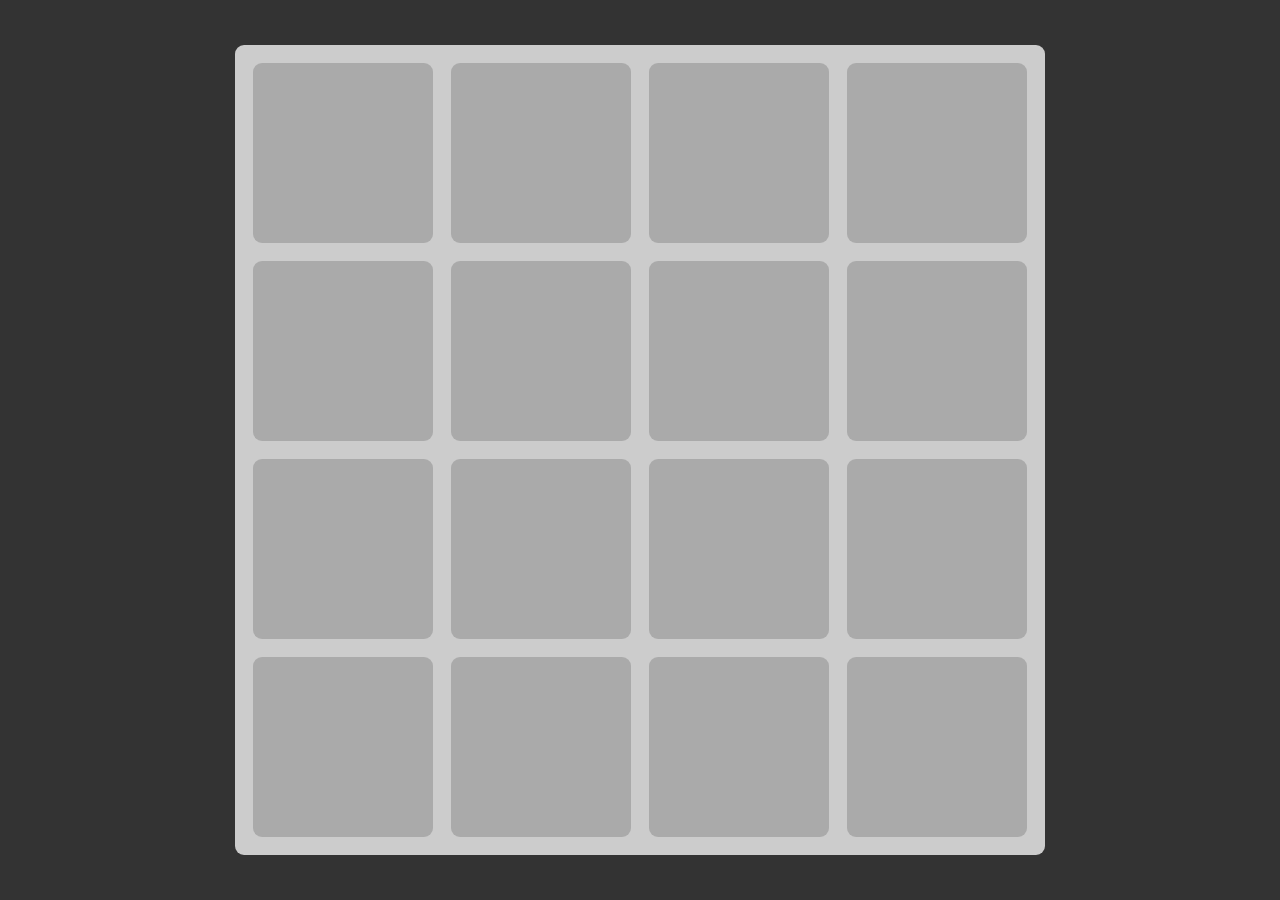
==== projects/2048/index.html @ 8f9f8007 "initial html css" ====
<!DOCTYPE html>
<html lang="en">
    <head>

        <meta charset="UTF-8">
        <meta http-equiv="X-UA-Compatible" content="IE=edge">
        <meta name="viewport" content="width=device-width", initial-scale="1.0">
        <title>2O48</title>

        <link rel="stylesheet" href="styles.css">

    </head>

    <body>

        <div id="game-board">
            <div class="cell"></div>
            <div class="cell"></div>
            <div class="cell"></div>
            <div class="cell"></div>
            <div class="cell"></div>
            <div class="cell"></div>
            <div class="cell"></div>
            <div class="cell"></div>
            <div class="cell"></div>
            <div class="cell"></div>
            <div class="cell"></div>
            <div class="cell"></div>
            <div class="cell"></div>
            <div class="cell"></div>
            <div class="cell"></div>
            <div class="cell"></div>
        </div>

    </body>

</html>
---- projects/2048/styles.css ----
*, *::before, *::after{
    box-sizing: border-box;
    font-family: Arial;
}

body{
    background-color: #333;
    display:flex;
    justify-content: center;
    align-items: center;
    height: 100vh;
    margin: 0;
    font-size: 7.5vmin;
}

#game-board{
    --grid-size: 4;
    --cell-size: 20vmin;
    --cell-gap: 2vmin;
    display:grid;
    grid-template-columns: repeat(var(--grid-size), var(--cell-size));
    grid-template-rows: repeat(var(--grid-size), var(--cell-size));
    background-color: #CCC;
    gap: var(--cell-gap);
    border: 1vmin;
    padding: var(--cell-gap);
    position:relative;
    border-radius: 1vmin;
}

.cell{
    background-color: #AAA;
    border-radius: 1vmin;
}

.tile{
    --x: 1;
    --y: 2;
    position:absolute;
    display: flex;
    justify-content: center;
    align-items: center;
    background-color: red;
    width: var(--cell-size);
    height: var(--cell-size);
    border-radius: 1vmin;

    top: calc( var(--y) * (var(--cell-gap) + var(--cell-size)) + var(--cell-gap));
    left: calc( var(--x) * (var(--cell-gap) + var(--cell-size)) + var(--cell-gap));

    font-weight: bold;

    background-color: hsl(200, 50%, var(--background-lightness));
    color: hsl(200, 25%, var(--text-lightness));
}
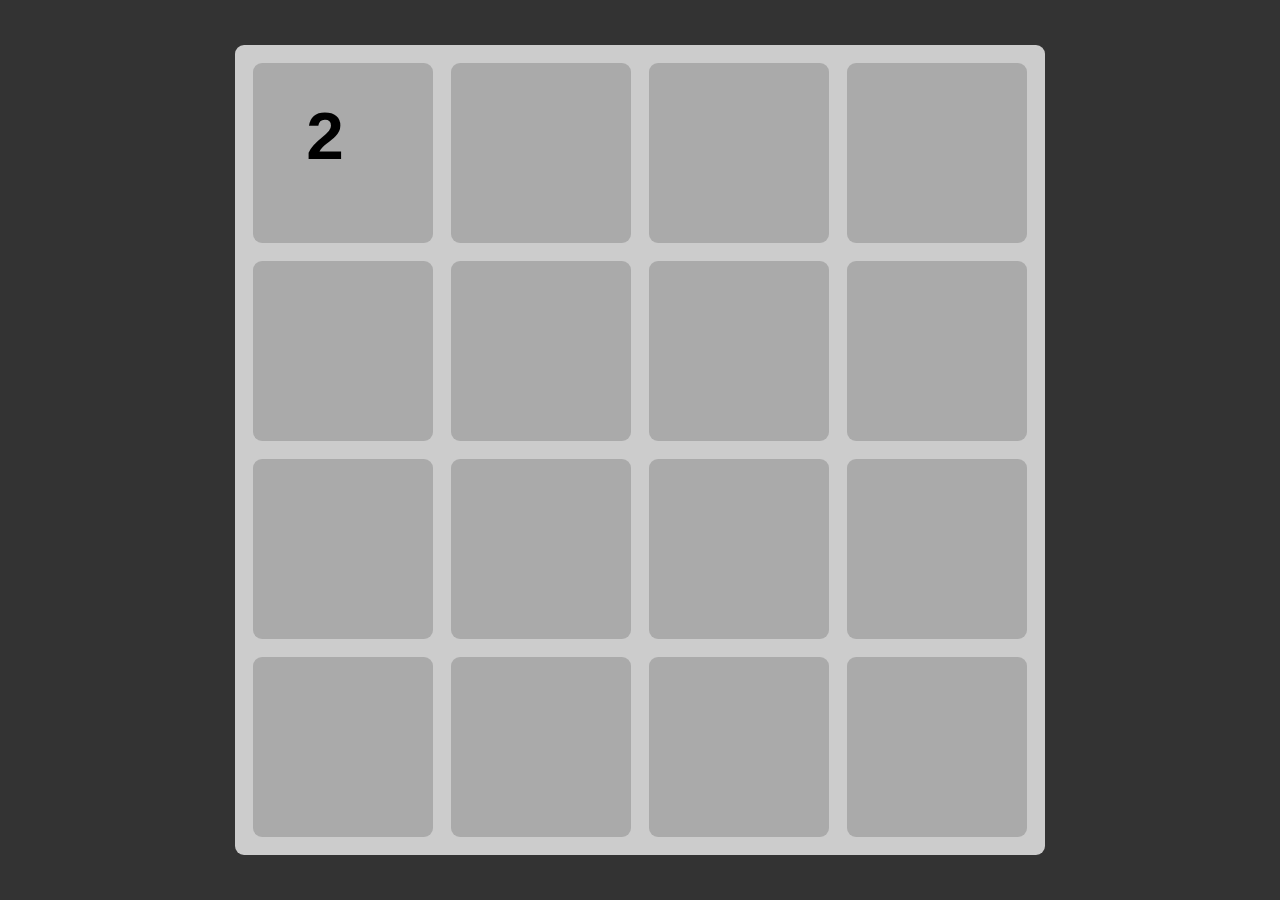
==== commit 810f02b1: "animate" ====
--- a/projects/2048/index.html
+++ b/projects/2048/index.html
@@ -8,7 +8,7 @@
         <title>2O48</title>
 
         <link rel="stylesheet" href="styles.css">
-
+        <script src="script.js" type="module"></script>
     </head>
 
     <body>
@@ -30,6 +30,7 @@
             <div class="cell"></div>
             <div class="cell"></div>
             <div class="cell"></div>
+            <div class="tile">2</div>
         </div>
 
     </body>
--- a/projects/2048/styles.css
+++ b/projects/2048/styles.css
@@ -34,8 +34,6 @@
 }
 
 .tile{
-    --x: 1;
-    --y: 2;
     position:absolute;
     display: flex;
     justify-content: center;
@@ -52,4 +50,13 @@
 
     background-color: hsl(200, 50%, var(--background-lightness));
     color: hsl(200, 25%, var(--text-lightness));
+    animation: show 200ms ease-in-out;
+    transition: 100ms ease-in-out
+}
+
+@keyframes show{
+    0%{
+        opacity: .5;
+        transform: scale(0);
+    }
 }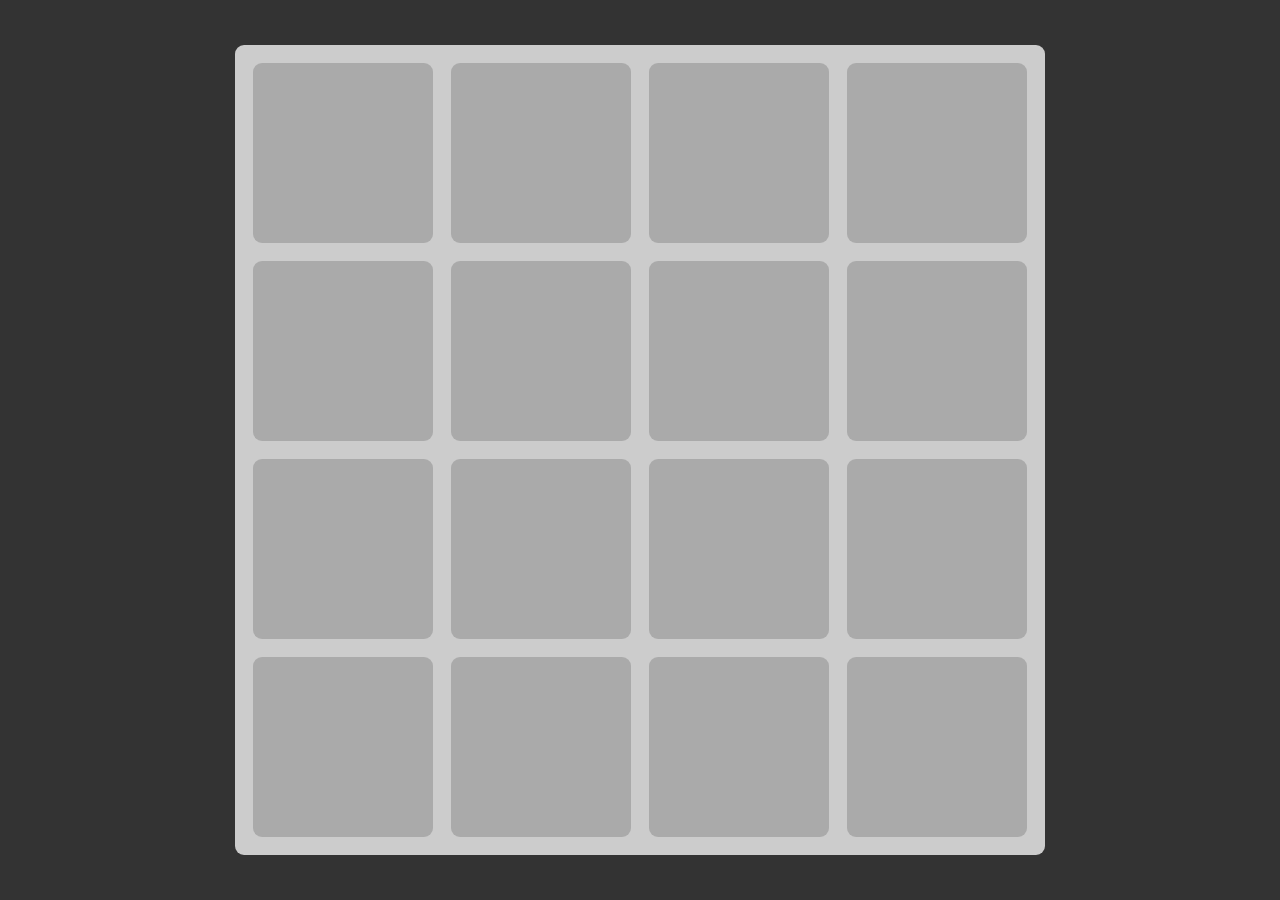
==== commit fd426918: "Create cells in grid moduel" ====
--- a/projects/2048/index.html
+++ b/projects/2048/index.html
@@ -12,27 +12,7 @@
     </head>
 
     <body>
-
-        <div id="game-board">
-            <div class="cell"></div>
-            <div class="cell"></div>
-            <div class="cell"></div>
-            <div class="cell"></div>
-            <div class="cell"></div>
-            <div class="cell"></div>
-            <div class="cell"></div>
-            <div class="cell"></div>
-            <div class="cell"></div>
-            <div class="cell"></div>
-            <div class="cell"></div>
-            <div class="cell"></div>
-            <div class="cell"></div>
-            <div class="cell"></div>
-            <div class="cell"></div>
-            <div class="cell"></div>
-            <div class="tile">2</div>
-        </div>
-
+        <div id="game-board"></div>
     </body>
 
 </html>--- a/projects/2048/styles.css
+++ b/projects/2048/styles.css
@@ -14,9 +14,6 @@
 }
 
 #game-board{
-    --grid-size: 4;
-    --cell-size: 20vmin;
-    --cell-gap: 2vmin;
     display:grid;
     grid-template-columns: repeat(var(--grid-size), var(--cell-size));
     grid-template-rows: repeat(var(--grid-size), var(--cell-size));
